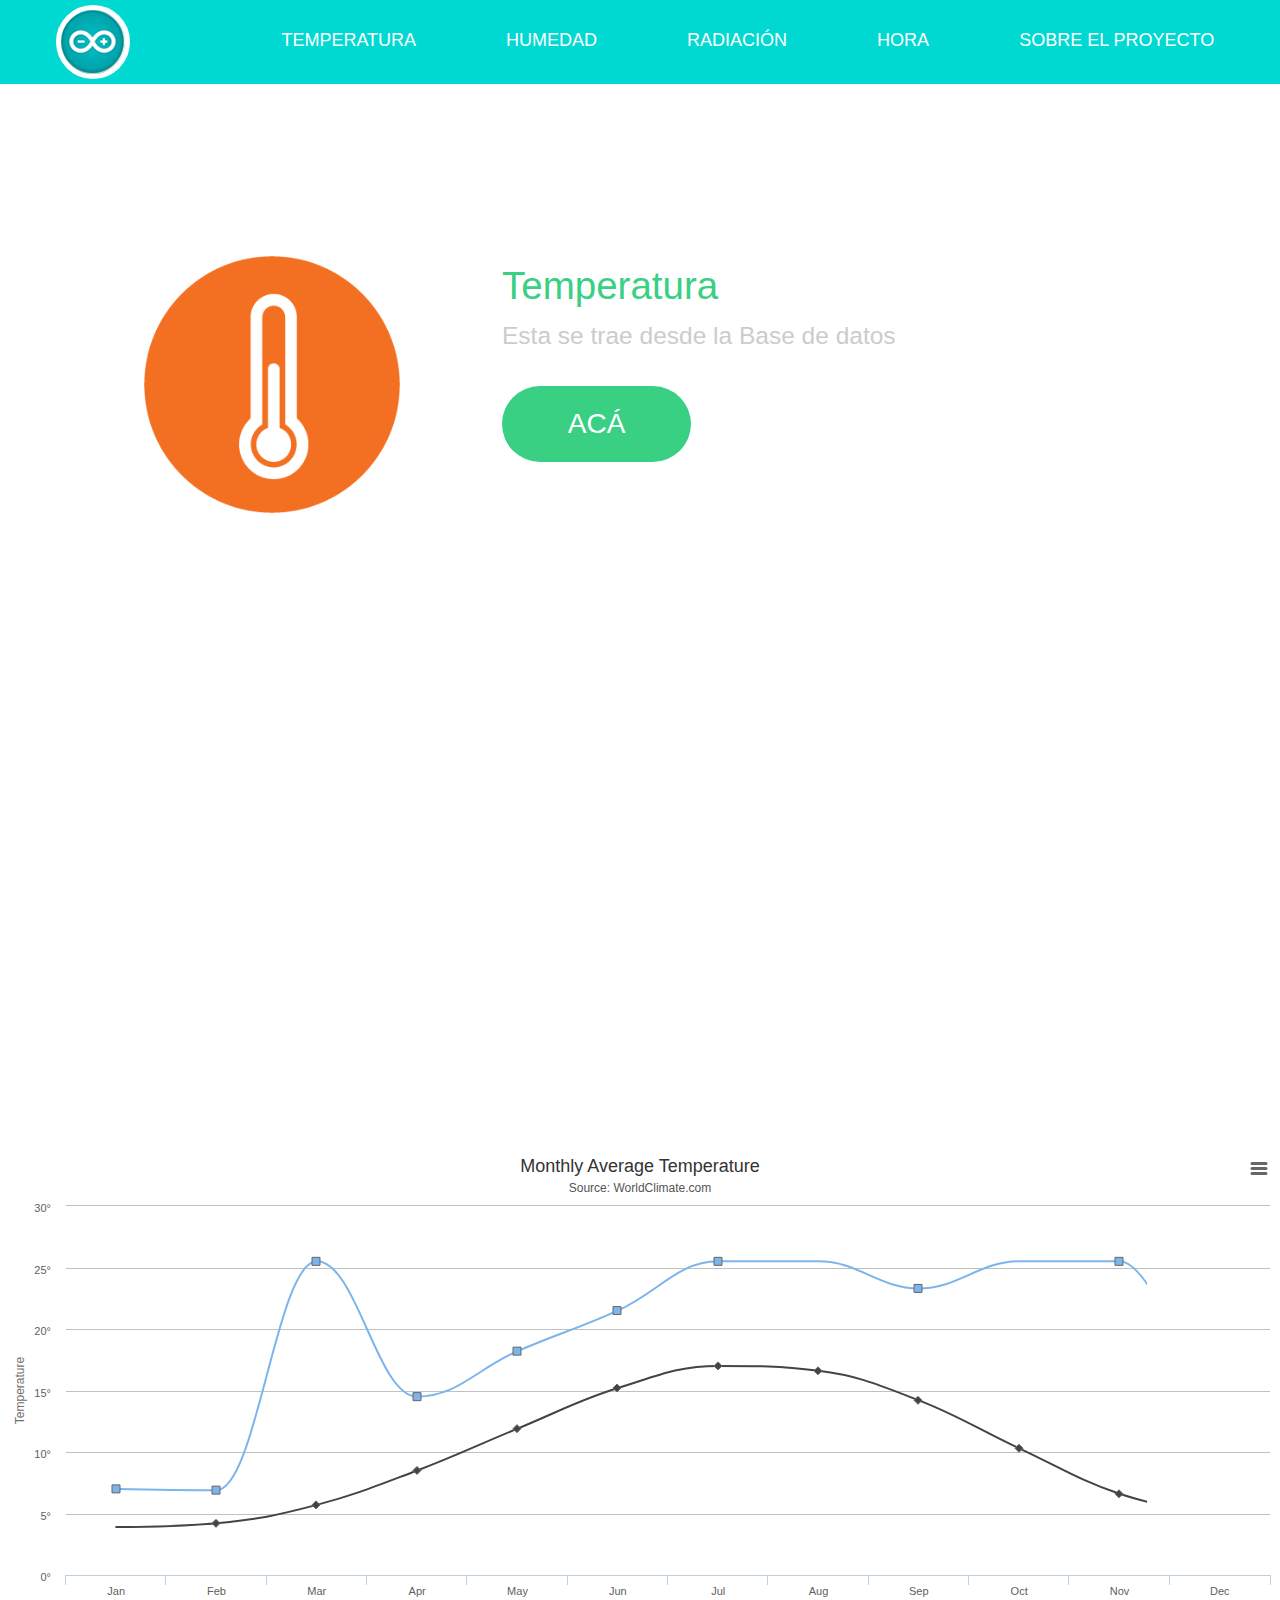
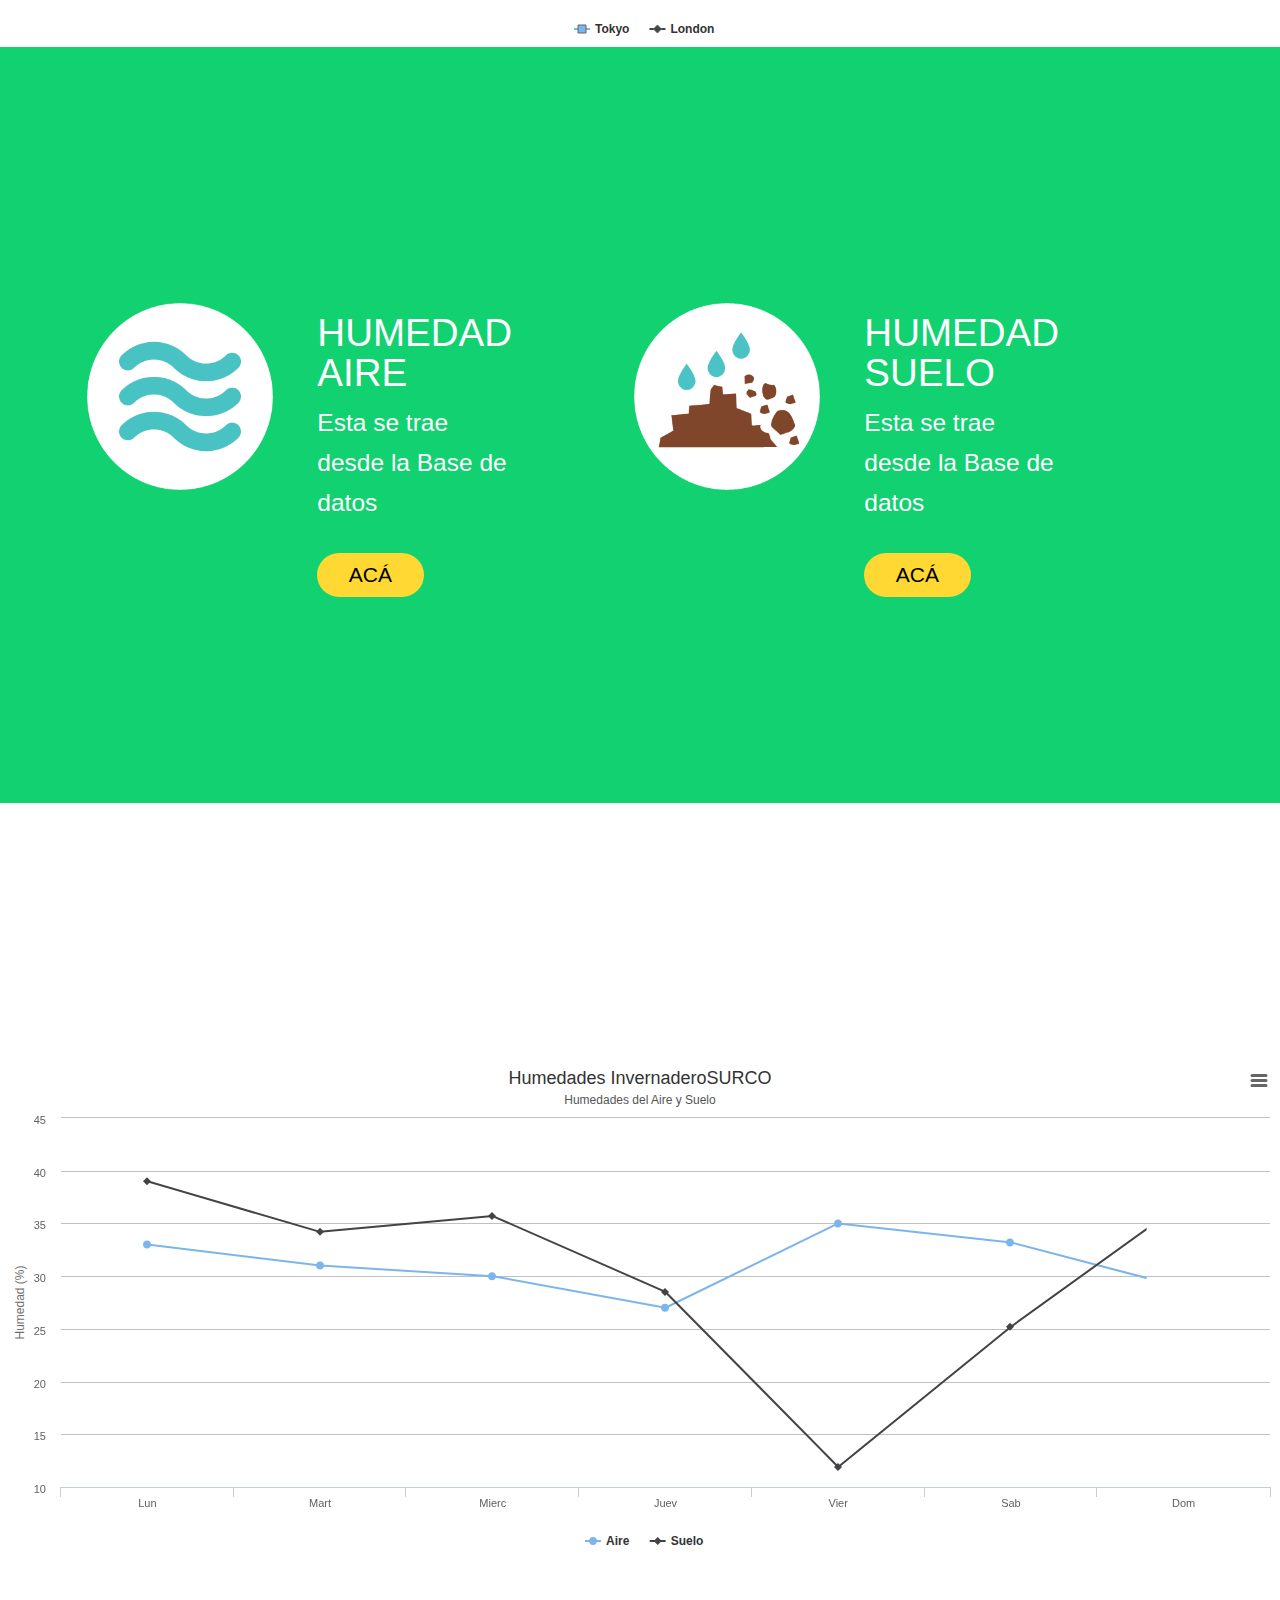
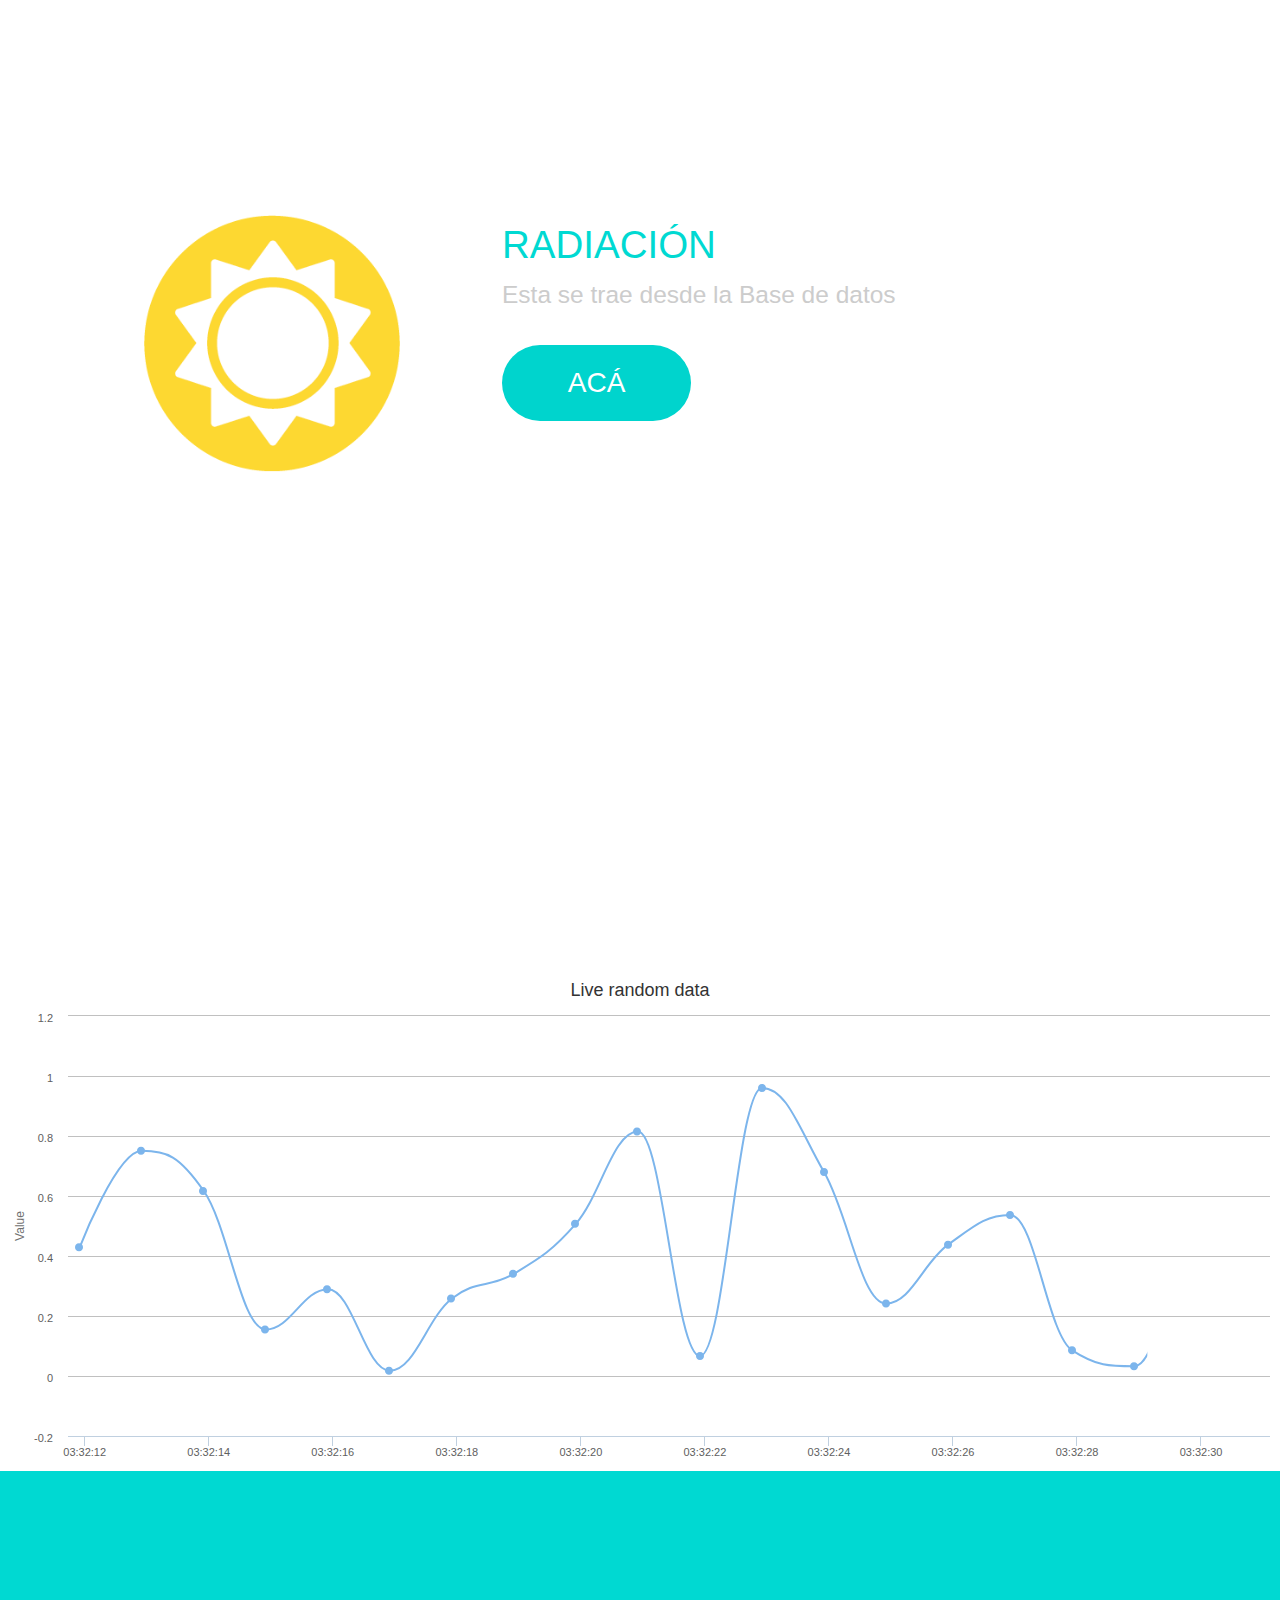
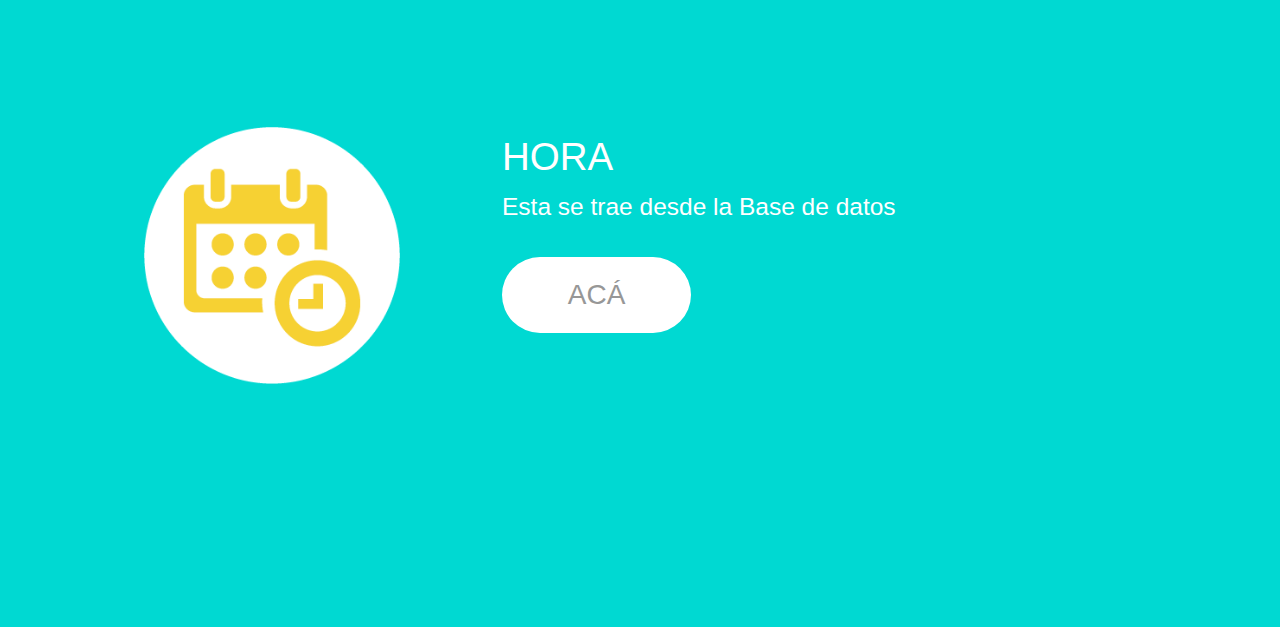
==== admin/index.html @ 97e217bb "Commit-19 -- Folders Add" ====
<!DOCTYPE html>
    <html lang="en">
    <head>
    <meta charset="utf-8">
    <title>Inverna-USCO</title>
    <meta name="viewport" content="width=device-width, initial-scale=1.0">
    <meta name="description" content="Proyecto de Grado Universidad Surcolombiana">
    <meta name="keywords" content="Invernadero, Usco,Arduino,Android, IOT, Internet of the Things">
    <meta name="author" content="Fabian Varon - Joan Sebastian">
    <meta name="description" content="En esta página se podrán consultar los estados de los diferentes Compenentes del Invernadero Controlado por Android-Arduino">
    <!-- styles -->
    
    <link href="../css/style.css" rel="stylesheet">   
    <link href="../css/bootstrap.css" rel="stylesheet">
    <link href="../css/bootstrap-responsive.css" rel="stylesheet">    
    <!-- Google Fonts -->
     <!-- Add jQuery library -->
    <script type="text/javascript" src="../js/jquery-1.10.1.min.js"></script>
    <!-- Add fancyBox main JS and CSS files -->
    <script type="text/javascript" src="../js/jquery.fancybox.js?v=2.1.5"></script>
    <!-- muestra un menú cuando minimiza la pantalla (vista para tablets // oculta y muestra Sobre el Proyecto-->
    <script type="text/javascript" src="../js/div-menu.js"></script>
    <!-- Permite los scrpits para las Gráficas-->
    <script type="text/javascript" src="http://ajax.googleapis.com/ajax/libs/jquery/1.8.2/jquery.min.js"></script>

<script src="../js/highcharts.js"></script>
<script src="../js/exporting.js"></script> 
<!--Script Graficas Temperatura-->
    <script type="text/javascript">
$(function () {
    $('#grafcasTemp').highcharts({
        chart: {
            type: 'spline'
        },
        title: {
            text: 'Monthly Average Temperature'
        },
        subtitle: {
            text: 'Source: WorldClimate.com'
        },
        xAxis: {
            categories: ['Jan', 'Feb', 'Mar', 'Apr', 'May', 'Jun',
                'Jul', 'Aug', 'Sep', 'Oct', 'Nov', 'Dec']
        },
        yAxis: {
            title: {
                text: 'Temperature'
            },
            labels: {
                formatter: function () {
                    return this.value + '°';
                }
            }
        },
        tooltip: {
            crosshairs: true,
            shared: true
        },
        plotOptions: {
            spline: {
                marker: {
                    radius: 4,
                    lineColor: '#666666',
                    lineWidth: 1
                }
            }
        },
        series: [{
            name: 'Tokyo',
            marker: {
                symbol: 'square'
            },
            data: [7.0, 6.9, 25.5, 14.5, 18.2, 21.5, 25.5, {
                y: 25.5,
                marker: {
                    symbol: 'url(http://www.highcharts.com/demo/gfx/sun.png)'
                }
            }, 23.3, {
                y: 25.5,
                marker: {
                    symbol: 'url(http://www.highcharts.com/demo/gfx/sun.png)'
                }
            }, 25.5, 9.6]

        }, {
            name: 'London',
            marker: {
                symbol: 'diamond'
            },
            data: [{
                y: 3.9,
                marker: {
                    symbol: 'url(http://www.highcharts.com/demo/gfx/snow.png)'
                }
            }, 4.2, 5.7, 8.5, 11.9, 15.2, 17.0, 16.6, 14.2, 10.3, 6.6, 4.8]
        }]
    });
});
    </script>
    <!--FIN Script Graficas Temperatura-->

    <!--Graficas Humedad-->
    <script type="text/javascript">
$(function () {
    $('#graficashumed').highcharts({
        chart: {
            type: 'line'
        },
        title: {
            text: 'Humedades InvernaderoSURCO'
        },
        subtitle: {
            text: 'Humedades del Aire y Suelo'
        },
        xAxis: {
            categories: ['Lun', 'Mart', 'Mierc', 'Juev', 'Vier', 'Sab', 'Dom']
        },
        yAxis: {
            title: {
                text: 'Humedad (%)'
            }
        },
        plotOptions: {
            line: {
                dataLabels: {
                    enabled: true
                },
                enableMouseTracking: false
            }
        },
        series: [{
            name: 'Aire',
            data: [33, 31,30, 27, 35, 33.2, 28.9]
        }, {
            name: 'Suelo',
            data: [39, 34.2, 35.7, 28.5, 11.9, 25.2, 37.0]
        }]
    });
});
    </script>
     <!--FIN Script Graficas Humedad-->

    <!--Script Graficas Radiacion-->
    
    <script type="text/javascript">
$(function () {
    $(document).ready(function () {
        Highcharts.setOptions({
            global: {
                useUTC: false
            }
        });

        $('#graficasrad').highcharts({
            chart: {
                type: 'spline',
                animation: Highcharts.svg, // don't animate in old IE
                marginRight: 10,
                events: {
                    load: function () {

                        // set up the updating of the chart each second
                        var series = this.series[0];
                        setInterval(function () {
                            var x = (new Date()).getTime(), // current time
                                y = Math.random();
                            series.addPoint([x, y], true, true);
                        }, 1000);
                    }
                }
            },
            title: {
                text: 'Live random data'
            },
            xAxis: {
                type: 'datetime',
                tickPixelInterval: 150
            },
            yAxis: {
                title: {
                    text: 'Value'
                },
                plotLines: [{
                    value: 0,
                    width: 1,
                    color: '#808080'
                }]
            },
            tooltip: {
                formatter: function () {
                    return '<b>' + this.series.name + '</b><br/>' +
                        Highcharts.dateFormat('%Y-%m-%d %H:%M:%S', this.x) + '<br/>' +
                        Highcharts.numberFormat(this.y, 2);
                }
            },
            legend: {
                enabled: false
            },
            exporting: {
                enabled: false
            },
            series: [{
                name: 'Random data',
                data: (function () {
                    // generate an array of random data
                    var data = [],
                        time = (new Date()).getTime(),
                        i;

                    for (i = -19; i <= 0; i += 1) {
                        data.push({
                            x: time + i * 1000,
                            y: Math.random()
                        });
                    }
                    return data;
                }())
            }]
        });
    });
});
    </script>

    <!--FIN Script Graficas Radiacion-->

        </head>
    <body>
    <!-- inicio Barra de Menú Superior-->    
    <div class="navbar navbar-fixed-top">
      <div class="navbar-inner">
        <div class="contenedor"> <a class="btn btn-navbar" data-toggle="collapse"  data-target=".nav-collapse">
        <i class="fa fa-bars fa-fw"></i>         
        </a>  <a class="brand" href="#temperatura">
        <img src="../img/arduino.jpg"/></a>
          <ul class="nav nav-collapse pull-right">
            <li><a href="#temperatura"><i class="icon-user"></i> Temperatura</a></li>
            <li><a href="#humedad"><i class="icon-user"></i> Humedad</a></li>
            <li><a href="#radiacion"><i class="icon-trophy"></i> Radiación</a></li>
            <li><a href="#hora"><i class="icon-picture"></i> Hora</a></li>          
            <li><a href="#sobre" onclick="javascript:mostrar();"> </i> Sobre el Proyecto</a></li>

          </ul>        
        </div>
      </div>
    </div>    
    <div class="clearfix">
      <!-- Fin Barra de Menú Superior-->
      <!--Section Temperatura-->
      <section class="color1">  
      <div id="temperatura" class="container">
        <div class="span3"> <img src="../img/temp.png"> </div> 
        <div class="span5">
          <h1>Temperatura</h1>
          <h3>Esta se trae desde la Base de datos</h3>
          <a href="#" class="btn-temperatura">Acá</a>          
        </div>
      </div>
      </section>
      <!--FIN: Section Temperatura-->
       <!-- Sección Grafica Temperatura-->       
       <div id="grafcasTemp"></div>  
      <!-- FIN: Sección Gráfica Temperatura-->       
      <!--Section Humedad-->
      <section class="color2">  
      <div class="row-fluid" id="humedad">
      <div class="span5">        
        <div class="span6"> <img src="../img/aire.png"> </div> 
        <div class="span6">
          <h1 align="center">HUMEDAD AIRE</h1>     
          <h3>Esta se trae desde la Base de datos</h3>          
          <a href="#" class="btn-humedad">Acá</a>          
        </div>
      </div>
       <div class="span5">
       <div class="span6"> <img src="../img/tierra.png"> </div> 
        <div class="span6">
          <h1 align="center">HUMEDAD SUELO</h1>
          <h3>Esta se trae desde la Base de datos</h3>
          <a href="#" class="btn-humedad">Acá</a>          
        </div>        
      </div>            
      </div>  
      </section>
      <!--FIN: Section Humedad-->
      <!-- Sección Grafica Humedad-->       
       <div id="graficashumed"></div>  
      <!-- FIN: Sección Gráfica Humedad--> 
      <!--Section radiación -->
      <section class="color3">  
      <div id="radiacion" class="container">
        <div class="span3"> <img src="../img/sol.png"> </div> 
        <div class="span5">
          <h1>RADIACIÓN</h1>
          <h3>Esta se trae desde la Base de datos</h3>
          <a href="#" class="btn-radiacion">Acá</a>          
        </div>
      </div>
      </section>
      <!--FIN: Section radiación -->
       <!-- Sección Grafica Radiación-->       
       <div id="graficasrad"></div>  
      <!-- FIN: Sección Gráfica Radiación--> 
      <!-- Section Hora -->
      <section class="color4">  
      <div id="hora" class="container">
        <div class="span3"> <img src="../img/hora.png"> </div> 
        <div class="span5">
          <h1>HORA</h1>
          <h3>Esta se trae desde la Base de datos</h3>
          <a href="#" class="btn-hora">Acá</a>          
        </div>
      </div>     
      </section>
      <!--FIN section Hora-->
      <!-- Sobre el Proyecto -->     
      <div id="flotante" style="display:none;" class="row social">
      <section class="color3">  
      <div id="sobre" class="container">        
          <h1>INVERNADERO SURCO</h1>
          <h3></h3>
          <p> Proyecto de grado realizado por los estudiantes Fabian Stevens Varon Valencia y Joan Sebastian Sanchez.</p>
           <p>La idea surge a partir de la problematica que ocurre en la Granja de la Universidad Surcolombiana "SURCO" donde carecen de un sistema práctico y dinámico para visualizar los datos de otro proyecyo de grado de unos colegas de la facultad de ingeniería y se toma la incitaiva de a partir de ese proyecto que ya existe, tomarlo estudiarlo y mejorarlo añadiendole pagina web, aplicativo movil y otras cosas que a lo largo del proyecto se verán reflejadas.</p> 
      </div>     
      </section>
        <ul class="social-icons">
          <li><a href="https://www.facebook.com/fabian.varon" target="_blank"><img src="../img/fb.png" alt="facebook Fabian"></a></li>
          <li><a href="https://twitter.com/fabianchoxD" target="_blank"><img src="../img/tw.png" alt="twitter Fabian"></a></li>
          <li><a href="https://plus.google.com/u/0/+fabianStevensVaronValencia/posts" target="_blank"><img src="../img/go.png" alt="google plus Fabian"></a></li>
          <li><a href="https://www.facebook.com/Joansebastian.sanchez?" target="_blank"><img src="../img/fb.png" alt="Facebook sebastian"></a></li>
          <li><a href="https://twitter.com/setoba1192" target="_blank"><img src="../img/tw.png" alt="Twitter sebastian"></a></li>
          <li><a href="https://plus.google.com/u/0/107393008562814759923/posts" target="_blank"><img src="../img/go.png" alt="Google plus Sebastian"></a></li>
        </ul>
      </div>
      <!-- FIN sobre el proyecto -->
     <!-- Scripts -->
    <script src="../js/vertical-scroll.js"></script>
    <script src="../js/bootstrap.min.js"></script>     
    </body>
    </html>
---- css/style.css ----
/*This stylesheet contains some custom class rather than Bootstrap*/
		
a.brand img {
	border-radius:50%;
	border:5px solid #fff;	
}

#temperatura, #radiacion, #hora, #graficashumed, #grafcasTemp, #graficasrad{	
	padding-top: 20%;
	min-height:500px;
}
#humedad{	
	padding-top: 20%;
	min-height:500px;
	text-align: left;
}
#radiacion h2 , #hora h2, #temperatura h2{
	font-weight:normal;
	color: #39D084;
}
#humedad h2{
	font-weight:normal;
	color: #39D084;
	text-align: left;
}
/***** Profile *****/
	#temperatura h1 {
	color:#39d084;
	font-weight: normal;
}
#temperatura h3 {
	color:#ccc;
	font-weight: normal;
}
#humedad h1 {
color:#fff;
font-weight: normal;
text-align: left;
}
#humedad h3 {
	color:#fff;
	font-weight: normal;
}
#radiacion h1 {
	color:#00D9D2;
	font-weight: normal;
}
#radiacion h3 {
	color:#ccc;
	font-weight: normal;
}
#hora h1 {
	color:#fff;
	font-weight: normal;
}
#hora h3 {
	color:#fff;
	font-weight: normal;
}
a.btn-temperatura {
	display: inline-block;
 *display: inline;
	padding:6% 14%;
	background:#39d084;
	color:#fff;
	text-transform:uppercase;
	font-size:2em;
	margin:20px 0;
	-webkit-border-radius: 40px;
	-moz-border-radius: 40px;
	border-radius: 40px;
}
a.btn-temperatura:hover {
	text-decoration:none;
	background:#11d170;
}
a.btn-humedad {
	display: inline-block;
 *display: inline;
	padding:6% 16%;
	background:#FFD833;
	color:#000;
	text-transform:uppercase;
	font-size:1.5em;
	margin:20px 0;
	-webkit-border-radius: 40px;
	-moz-border-radius: 40px;
	border-radius: 40px;
}
a.btn-humedad:hover {
	text-decoration:none;
	background:#FFCD31;
}
a.btn-radiacion {
	display: inline-block;
 *display: inline;
	padding:6% 14%;
	background:#00D4CD;
	color:#fff;
	text-transform:uppercase;
	font-size:2em;
	margin:20px 0;
	-webkit-border-radius: 40px;
	-moz-border-radius: 40px;
	border-radius: 40px;
}
a.btn-radiacion:hover {
	text-decoration:none;
	background:#00D9D2;
}

a.btn-hora {
	display: inline-block;
 *display: inline;
	padding:6% 14%;
	background:#fff;
	color:#979797;
	text-transform:uppercase;
	font-size:2em;
	margin:20px 0;
	-webkit-border-radius: 40px;
	-moz-border-radius: 40px;
	border-radius: 40px;
}
a.btn-hora:hover {
	text-decoration:none;
	background:#F2F2F2;
}
.social {
	text-align:center;
	padding-bottom:80px;
	color:#777;
	padding-top:100px;
}
ul.social-icons {
	margin:20px 0;
}
ul.social-icons li {
	list-style:none;
	display:inline-block;
	margin:10px;
}
ul.social-icons li:first-child {
	margin-left:0;
}
ul.social-icons li a {
	opacity:0.8;
}
ul.social-icons li a:hover {
	opacity:1;
}
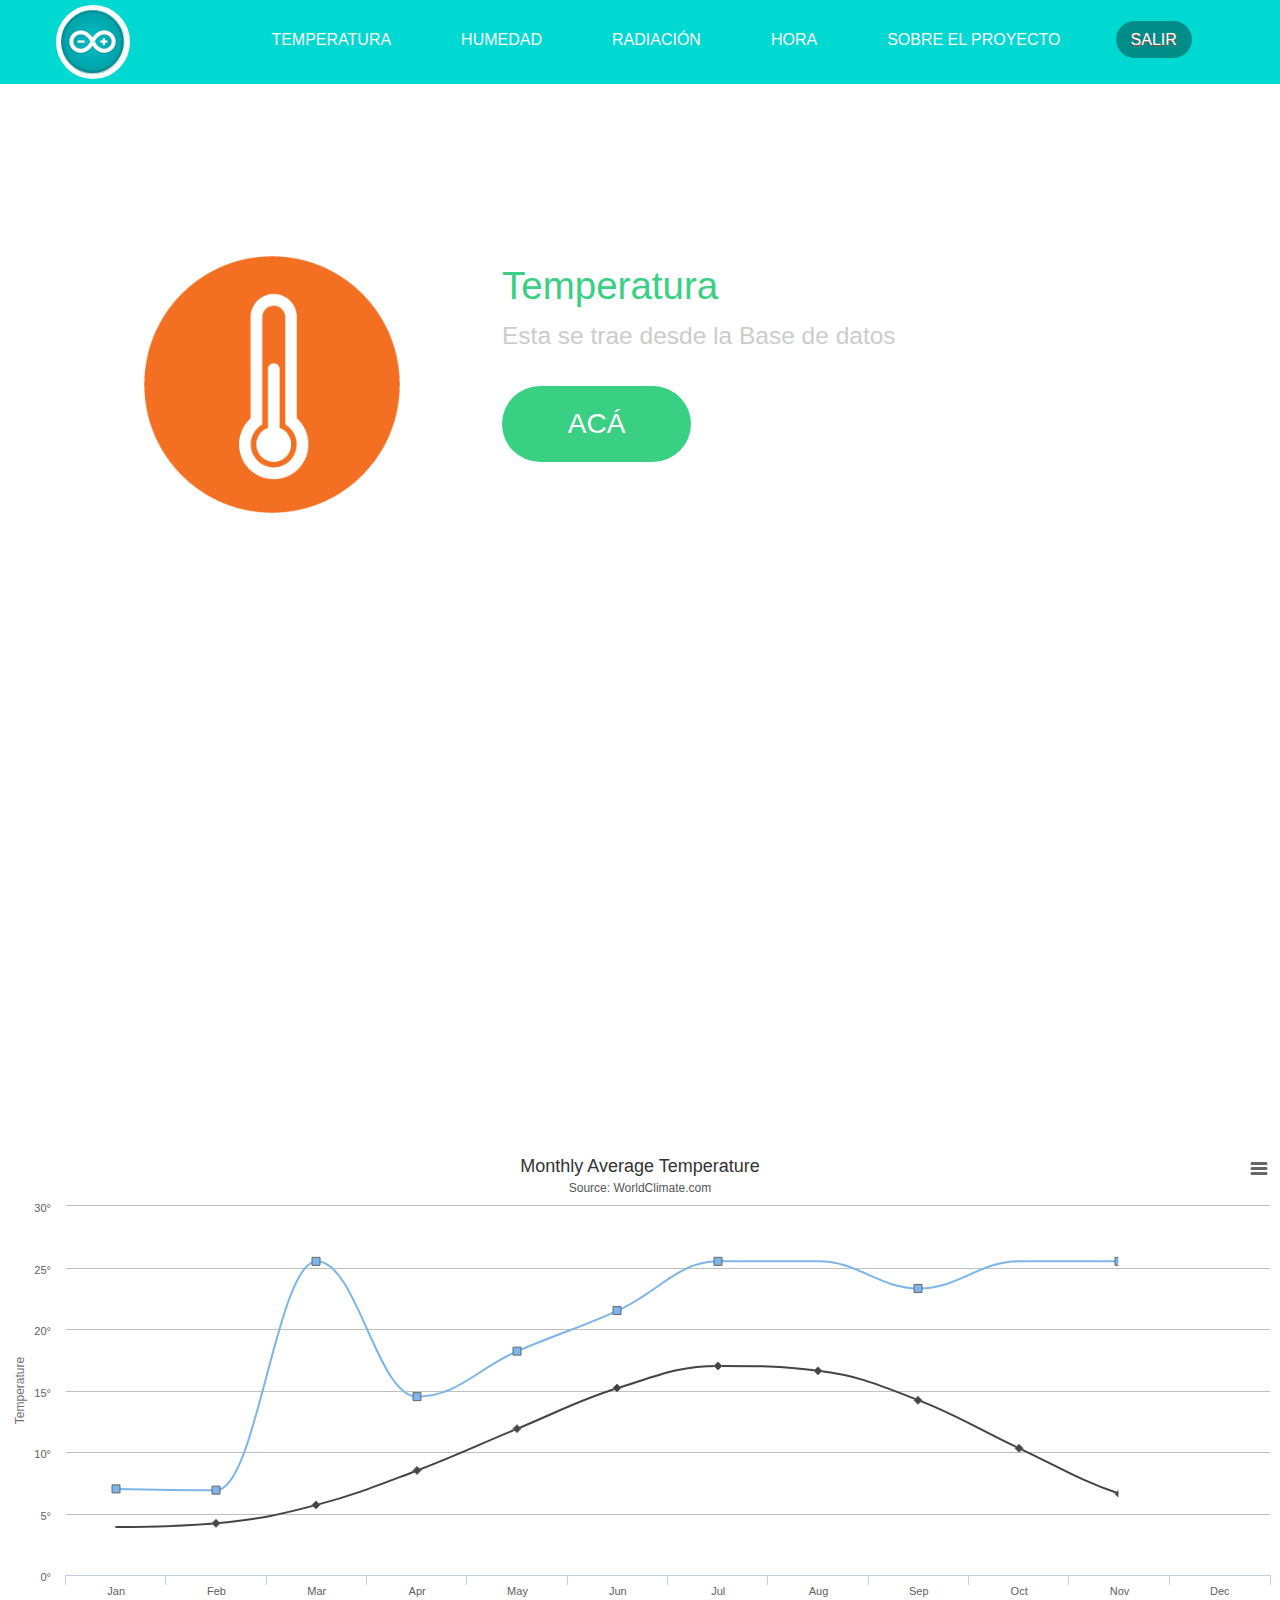
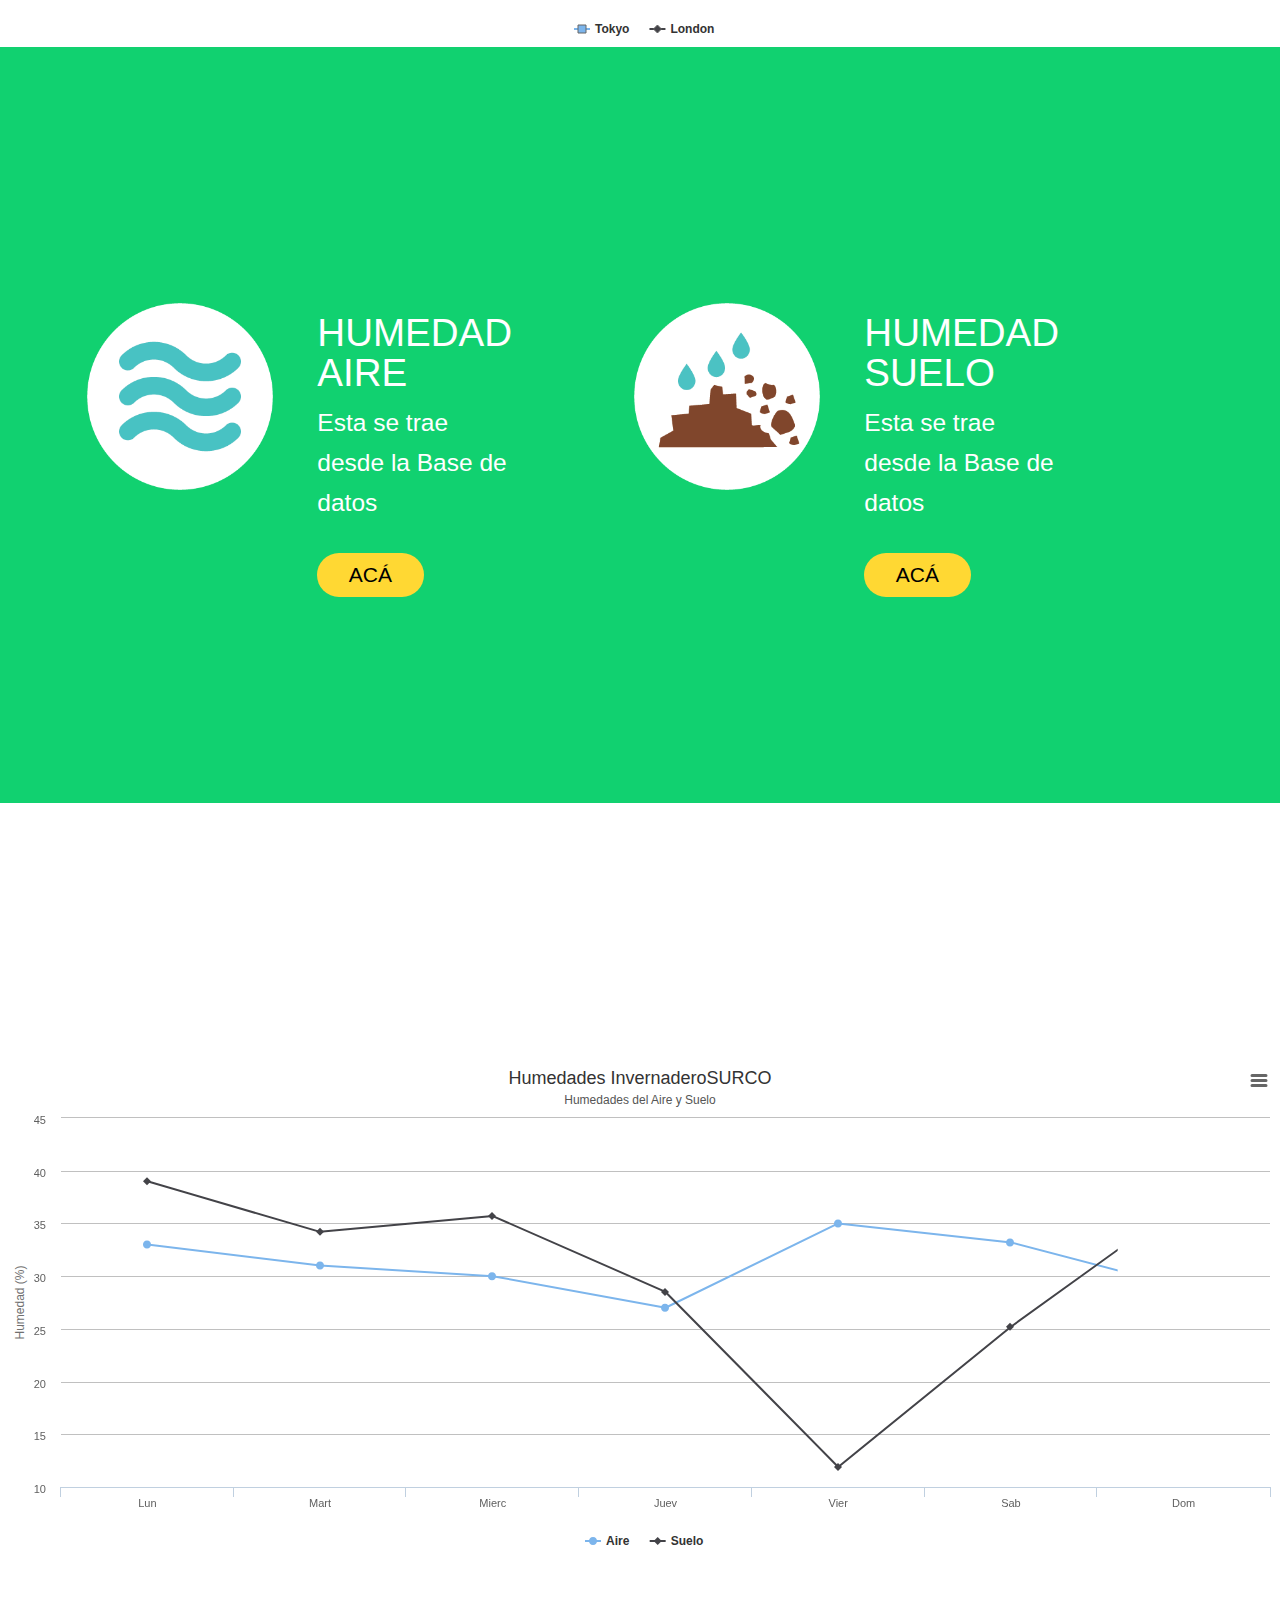
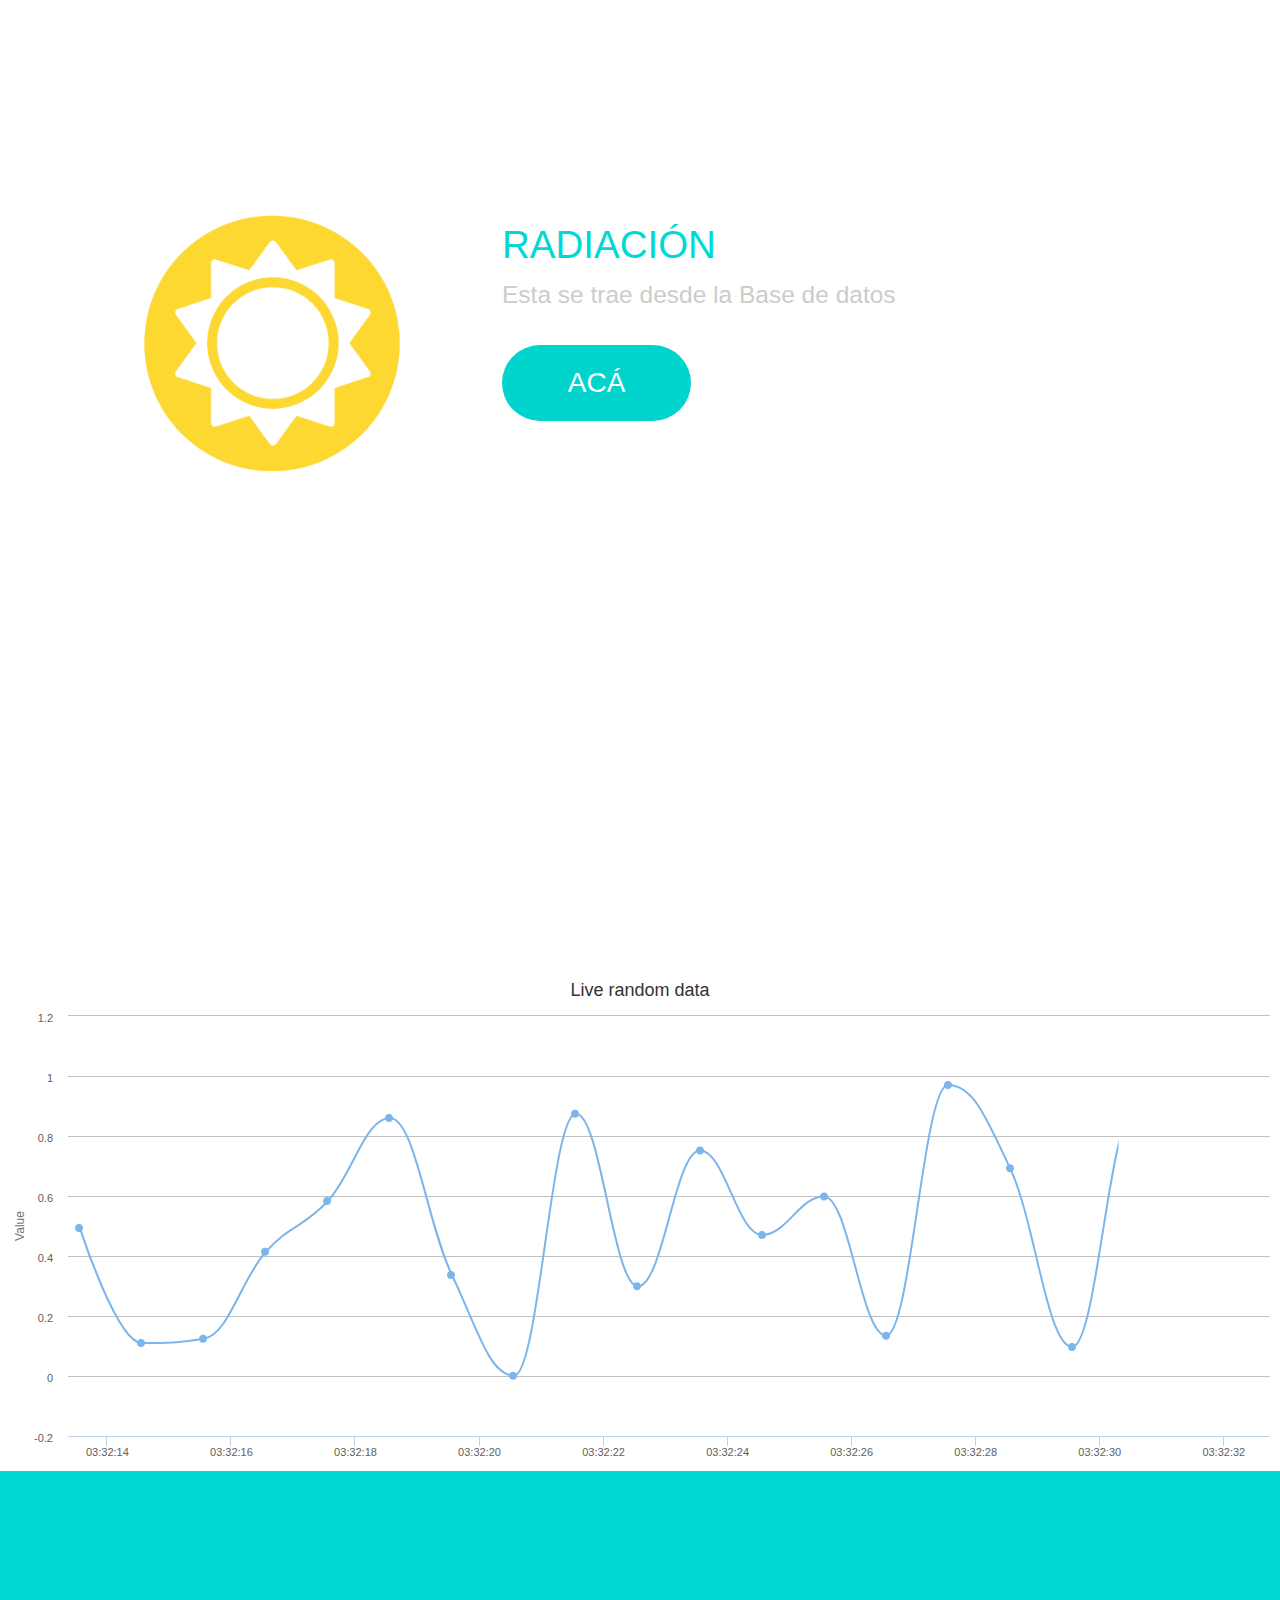
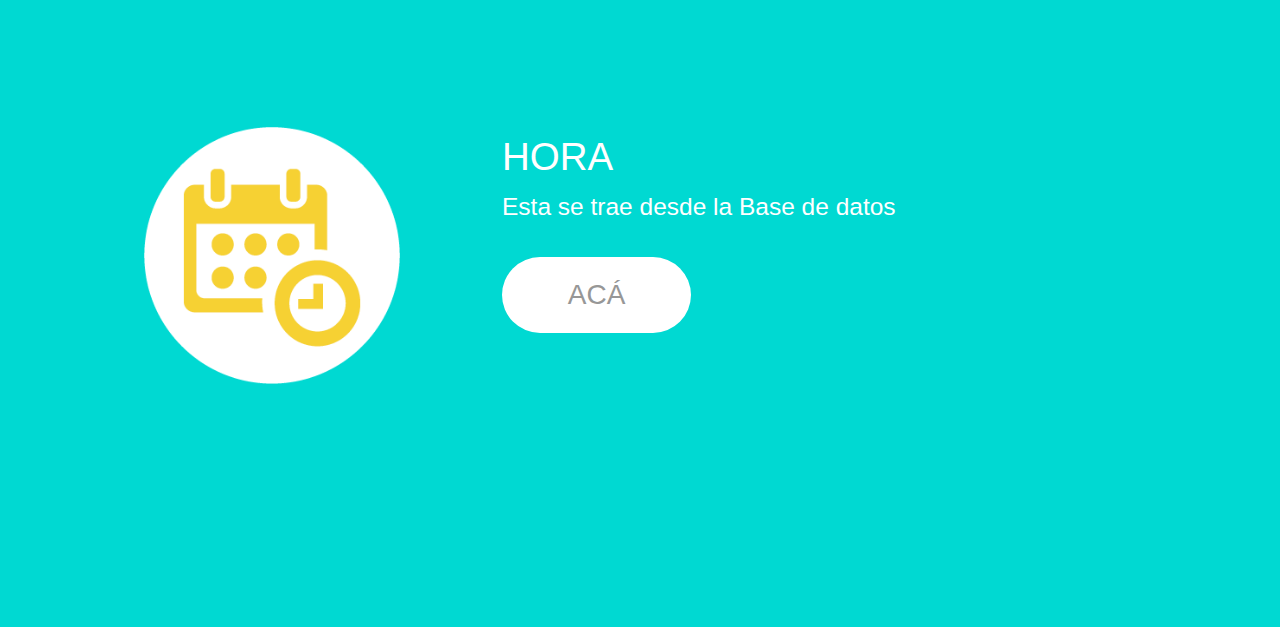
==== commit 2c89bdb9: "Commit-20 -- Add Exit Btn (Admin)" ====
--- a/admin/index.html
+++ b/admin/index.html
@@ -238,7 +238,7 @@
             <li><a href="#radiacion"><i class="icon-trophy"></i> Radiación</a></li>
             <li><a href="#hora"><i class="icon-picture"></i> Hora</a></li>          
             <li><a href="#sobre" onclick="javascript:mostrar();"> </i> Sobre el Proyecto</a></li>
-
+            <li><a href="../login.html" class="btnsalir">Salir</a></li>
           </ul>        
         </div>
       </div>
--- a/css/style.css
+++ b/css/style.css
@@ -148,4 +148,28 @@
 }
 ul.social-icons li a:hover {
 	opacity:1;
-}+}
+
+
+
+.btnsalir {
+	background-color:#008d88;
+	-moz-border-radius:42px;
+	-webkit-border-radius:42px;
+	border-radius:42px;
+	display:inline-block;
+	cursor:pointer;
+	color:#ffffff;
+	font-family:arial;
+	font-size:20px;
+	padding:29px 23px;
+	text-decoration:none;
+	text-shadow:0px 1px 0px #b23e35;
+}
+.btnsalir:hover {
+	background-color:#ce0100;
+}
+.btnsalir:active {
+	position:relative;
+	top:1px;
+}
